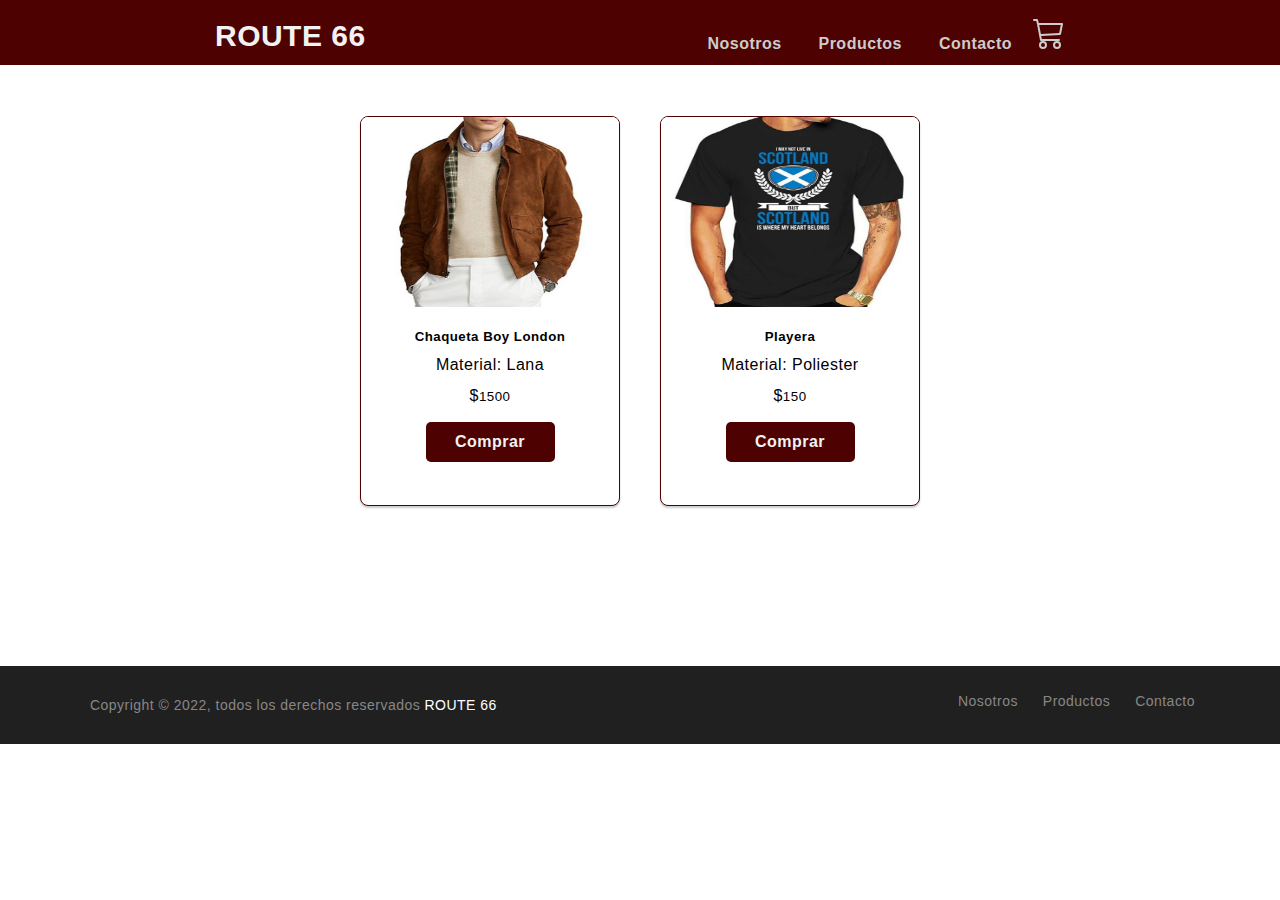
==== productos.html @ 498e1341 "Iniciando proyecto" ====
<!doctype html>
<html lang="en">
  <head>
    <meta charset="utf-8">
    <meta name="viewport" content="width=device-width, initial-scale=1.0">
    <title>Productos</title>
    <link href="assets/css/style.css" rel="stylesheet" type="text/css">
  </head>
  <body>
    <header>
      <div class="menu logo-nav">
        <a href="index.html" class="logo">ROUTE 66</a>
        <label class="menu-icon"><span class="fas fa-bars icomin"></span></label>
        <nav class="navigation">
          <ul>
            <li><a href="nosotros.html">Nosotros</a></li>
            <li><a href="productos.html">Productos</a></li>
            <li><a href="contacto.html">Contacto</a></li>

            <li class="car" >
              <svg class="bi bi-cart3" width="2em" height="2em" viewBox="0 0 16 16" fill="currentColor" xmlns="http://www.w3.org/2000/svg">
                <path fill-rule="evenodd" d="M0 1.5A.5.5 0 0 1 .5 1H2a.5.5 0 0 1 .485.379L2.89 3H14.5a.5.5 0 0 1 .49.598l-1 5a.5.5 0 0 1-.465.401l-9.397.472L4.415 11H13a.5.5 0 0 1 0 1H4a.5.5 0 0 1-.491-.408L2.01 3.607 1.61 2H.5a.5.5 0 0 1-.5-.5zM3.102 4l.84 4.479 9.144-.459L13.89 4H3.102zM5 12a2 2 0 1 0 0 4 2 2 0 0 0 0-4zm7 0a2 2 0 1 0 0 4 2 2 0 0 0 0-4zm-7 1a1 1 0 1 0 0 2 1 1 0 0 0 0-2zm7 0a1 1 0 1 0 0 2 1 1 0 0 0 0-2z"/>
              </svg>
                <div id="carrito" class="dropdown-menu">
                  <table id="lista-carrito" class="table">
                      <thead>
                          <tr>
                              <th>Imagen</th>
                              <th>Nombre</th>
                              <th>Precio</th>
                              <th></th>
                          </tr>
                      </thead>
                      <tbody></tbody>
                  </table>

                  <a href="#" id="vaciar-carrito" class="button-vaciar">Vaciar Carrito</a>
                  <a href="#" id="procesar-pedido" class="button-pedido">Procesar Compra</a>
              </div>
            </li>
          </ul>
        </nav>
      </div>
    </header>


<main>

        <div class="modal" id="modal">
          <div class="modal-content">
            <img src="" alt="" class="modal-img" id="modal-img">
          </div>
          <div class="modal-boton" id="modal-boton">X</div>
        </div>

        <div class="container-productos" id="lista-productos">

          <div class="card">
            <img src="assets/img/Productos/PLAYERA1.jpg" class="card-img">
            <p></p>
            <h5>Chaqueta Boy London</h5>
            <p>Material: Lana</p>
            <p>$<small class="precio">1500</small></p>
            <p></p>
            <a href="#" class="button agregar-carrito" data-id="1">Comprar</a>
          </div>

          <div class="card">
            <img src="assets/img/Productos/PLAYERAS2.jpg" class="card-img">
            <p></p>
            <h5>Playera</h5>
            <p>Material: Poliester</p>
            <p>$<small class="precio">150</small></p>
            <p></p>
            <a href="#" class="button agregar-carrito" data-id="2">Comprar</a>
          </div>
        </div>

</main>
<p></p>
<p></p>
<p></p>
<p></p>
<p></p>
<p></p>
<p></p>
<p></p>
<p></p>
<p></p>
<p></p>
<p></p>
<p></p>
<p></p>

<footer class="footer-section">
  <div class="copyright-area">
      <div class="container-footer">
          <div class="row-footer">
              <div class="col-xl-6 col-lg-6 text-center text-lg-left">
                  <div class="copyright-text">
                      <p>Copyright &copy; 2022, todos los derechos reservados <a href="index.html">ROUTE 66</a></p>
                  </div>
              </div>
              <div class="col-xl-6 col-lg-6 d-none d-lg-block text-right">
                  <div class="footer-menu">
                      <ul>
                          <li><a href="nosotros.html">Nosotros</a></li>
                          <li><a href="productos.html">Productos</a></li>
                          <li><a href="contacto.html">Contacto</a></li>
                      </ul>
                  </div>
              </div>
          </div>
      </div>
  </div>
</footer> 


    <script src="https://kit.fontawesome.com/a076d05399.js"></script>
    <script  src="https://code.jquery.com/jquery-3.4.1.js"></script>
    <script src="https://cdn.jsdelivr.net/npm/sweetalert2@10"></script>
    <script  src="assets/js/scripts.js"></script>
    <script src="assets/js/carrito.js"></script>
    <script src="assets/js/pedido.js"></script>
    <script src="assets/js/compra.js"></script>
    <script src="assets/js/vista.js"></script>
</body>
</html>
---- assets/css/style.css ----
*{
    margin: 0;
    padding: 0;
    box-sizing: border-box;
    font-family: sans-serif;
    letter-spacing: 0.03rem;
    line-height: 1.3;
}

p{
    padding: 5px;
}

img{
    border-radius: 4px;
}

.button{
    background: #4d0101;
    text-decoration: none;
    padding: 15px;
    margin-top: 15px;
    border-radius: 5px;
    color:  #f2f2f2;
    font-weight: 700;
}

.button-add{
    background: #1aff12;
    text-decoration: none;
    padding: 15px;
    margin-top: 15px;
    border-radius: 5px;
    color:  #000000;
    font-weight: 700;
}

.button-shop{
    background: #5b0e88;
    text-decoration: none;
    padding: 15px;
    margin-top: 8px;
    border-radius: 5px;
    color:  #f2f2f2;
    font-weight: 700;
}

.button-delete{
    background: #5b0e88;
    text-decoration: none;
    padding: 15px;
    margin-top: 15px;
    border-radius: 5px;
    color:  #f2f2f2;
    font-weight: 700;
}

.button:hover{
    cursor: pointer;
    text-decoration: none;
    background-color: #b4b2b0;
    color: #f2f2f2;
}


/*menu*/
header{
    background:#4d0101;
    color:#f2f2f2;
    padding: 1rem 0;
    position: fixed;
    left: 0;
    top:0;
    right: 0;
    height: 65px;
}
header a{
    color: #cccccc;
    text-decoration: none;
}
.menu{
    width: 95%;
    max-width: 850px;
    margin: 0 auto;
}
.logo-nav{
    display: flex;
    justify-content: space-between;
    align-items: center;
    flex-wrap: wrap;
}
.logo{
    color: #f2f2f2;
    font-size: 30px;
    font-weight: 700;
}
.menu-icon{
    display: none;
}
.navigation ul{
    margin:0;
    padding: 0;
    list-style: none;
}
.navigation ul li{
    display: inline-block;
}
.navigation ul li a{
    display: block;
    padding: 0 1rem;
    font-weight: 700;
}
.navigation ul li a:hover{
    color: #f2f2f2;
}
.icomin{
    color: #cccccc;
}
.icomin:hover{
    color: #f2f2f2;
}
.bi-cart3{
    color: #cccccc;
    cursor: pointer;
}
.bi-cart3:hover{
    color: #f2f2f2;
}
.car{
    position: relative;
}

/*menu-carrito*/
.dropdown-menu{
    position: absolute;
    top: 100%;
    right: 0;
    display: none;
    height: 400px;
    min-width: 10rem;
    padding: .5rem 0;
    margin: .125rem 0 0;
    font-size: 1rem;
    color: #212529;
    text-align: left;
    list-style: none;
    background-color: #fff;
    background-clip: padding-box;
    border: 1px solid rgba(0,0,0,.15);
    border-radius: .25rem;
    overflow-y: scroll;
}
#vaciar-carrito, #procesar-pedido {
    padding: 8px;
    margin-top:2px;
    text-align: center;
}
.dropdown-menu.show {
    display: block;
}
.button-vaciar{
    background:#17A2B8;
    text-decoration: none;
    padding: 15px;
    margin-top: 15px;
    border-radius: 5px;
    color:  #f2f2f2;
    font-weight: 700;
}
.button-vaciar:hover{
    cursor: pointer;
    text-decoration: none;
    background-color: #0c505a;
    color: #f2f2f2;
}
.button-pedido{
    background:#28A745;
    text-decoration: none;
    padding: 15px;
    margin-top: 15px;
    border-radius: 5px;
    color:  #f2f2f2;
    font-weight: 700;
}
.button-pedido:hover{
    cursor: pointer;
    text-decoration: none;
    background-color: #1e612e;
    color: #f2f2f2;
}


main{
    padding-top: 6rem;
}

/*slider*/
.slider{
    padding-top: 4rem;
    width: 100%;
    margin: auto;
    overflow: hidden;
}
.slider ul{
    display:flex;
    padding: 0;
    width: 300%;
    animation: cambio 20s infinite;
    animation-direction: alternate;
    animation-timing-function:linear;
}
.slider li{
    list-style: none;
    width: 100%;
}
.slider img{
    width: 100%;
}

@keyframes cambio{
    0%{margin-left: 0;}
    30%{margin-left:0;}

    35%{margin-left: -100%;}
    65%{margin-left: -100%;}

    70%{margin-left: -200%;}
    100%{margin-left: -200%;}
}


/*circulo imagenes*/
.container-circulos{
    /* display:flex; */
    width: 100%;
    padding: 20px;
}
.container-imagen{
    width: 33%;
    display:inline-block; 
    align-items: center;
    flex-direction: column;
    text-align:center;
    padding: 20px;
}
.container-imagen h2{
    font-weight: 600;
}
.circulo{    
    width: 60%;
    border-radius: 50%;
    border:2px solid  #000000;
    box-shadow: 0 2px 2px rgba(0,0,0,0.2);
}
.ver-todo{
    margin: 50px 0;
    width: 100%;
    text-align: center;
}
.contenedor-columna{
    width: 100%;
    max-width: 1200px;
    height: auto;
    display: flex;
    flex-wrap: wrap;
    justify-content: center;
    margin: auto;
}


/*Vista Admin*/
.container-contacto{
    background-image: url("../img/");
    background-size: 100vw 100vh;
    background-attachment: fixed;
    margin:0;
    padding: 6rem 0;
}
.container-contacto form{
   
    width: 450px;
    margin:auto;
    background:rgba(0,0,0,0.4);
    padding: 10px 20px;
    box-sizing: border-box;
    margin-top: 20px;
    border-radius: 7px;
}  
.container-contacto form h2{
    color: #f2f2f2;
    text-align: center;
    margin:0;
    font-size: 30px;
    margin-bottom: 20px;
    font-weight: 600;
}
.container-contacto form input,textarea{
    width: 100%;
    margin-bottom: 20px;
    padding: 7px;
    box-sizing: border-box;
    font-size: 17px;
    border:none;
}
.container-contacto form textarea{
    min-height: 100px;
    max-height: 200px;
    max-width: 100%;
}

/*Container Unete*/

.container-unete{
    background-image: url("../img/Us.jpg");
    background-size: 100vw 100vh;
    background-attachment:fixed;
    margin-top: auto;
    padding: 15rem 0;
}
.container-unete form{
   
    width: 450px;
    margin:auto;
    background:rgba(0,0,0,0.4);
    padding: 10px 20px;
    box-sizing: border-box;
    margin-top: 20px;
    border-radius: 7px;
}  
.container-unete form h2{
    color: #ffffff;
    text-align: center;
    margin:0;
    font-size: 30px;
    margin-bottom: 20px;
    font-weight: 600;
}

.container-unete form p{
    color: #ffffff;
    text-align: center;
    margin:0;
    font-size: 30px;
    margin-bottom: 20px;
    font-weight: 500;
}
.container-unete form input,textarea{
    width: 100%;
    margin-bottom: 20px;
    padding: 7px;
    box-sizing: border-box;
    font-size: 17px;
    border:none;
}
.container-unete form textarea{
    min-height: 100px;
    max-height: 200px;
    max-width: 100%;
}

.button-botones-log{

    background:#17A2B8;
    text-decoration: none;
    padding: 10px;
    margin-top: 15px;
    border-radius: 5px;
    color:  #f2f2f2;
    font-weight: 700;

}


.container-admin{
    background-image: url("../img/portadaadmin.jpg");
    background-size: 100vw 100vh;
    background-attachment:fixed;
    margin-top: auto;
    padding: 15rem 0;
}
.container-admin form{
   
    width: 450px;
    margin:auto;
    background:rgba(0,0,0,0.4);
    padding: 10px 20px;
    box-sizing: border-box;
    margin-top: 20px;
    border-radius: 7px;
}  
.container-admin form h2{
    color: #ffffff;
    text-align: center;
    margin:0;
    font-size: 30px;
    margin-bottom: 20px;
    font-weight: 600;
}

.container-admin form p{
    color: #ffffff;
    text-align: center;
    margin:0;
    font-size: 30px;
    margin-bottom: 20px;
    font-weight: 500;
}
.container-admin form input,textarea{
    width: 100%;
    margin-bottom: 20px;
    padding: 7px;
    box-sizing: border-box;
    font-size: 17px;
    border:none;
}
.container-admin form textarea{
    min-height: 100px;
    max-height: 200px;
    max-width: 100%;
}

.button-botones-log{

    background:#17A2B8;
    text-decoration: none;
    padding: 10px;
    margin-top: 15px;
    border-radius: 5px;
    color:  #f2f2f2;
    font-weight: 700;

}

/*Vista Agrega Porducto*/
.container-mn{
    background-image: url("../img/agregarproducto.jpg");
    background-size: 100vw 100vh;
    background-attachment:fixed;
    margin-top: auto;
    padding: 15rem 0;
}
.container-mn form{
   
    width: 450px;
    margin:auto;
    background:rgba(167, 159, 159, 0.4);
    padding: 10px 20px;
    box-sizing: border-box;
    margin-top: 20px;
    border-radius: 7px;
}  
.container-mn form h2{
    color: #ffffff;
    text-align: center;
    margin:0;
    font-size: 30px;
    margin-bottom: 20px;
    font-weight: 600;
}

.container-mn form input,textarea{
    width: 100%;
    margin-bottom: 20px;
    padding: 7px;
    box-sizing: border-box;
    font-size: 17px;
    border:none;
}
.container-mn form textarea{
    min-height: 100px;
    max-height: 200px;
    max-width: 100%;
}

.button-botones-log{

    background:#17A2B8;
    text-decoration: none;
    padding: 10px;
    margin-top: 15px;
    border-radius: 5px;
    color:  #f2f2f2;
    font-weight: 700;
}

.exit{
    background: #ff0000;
    text-decoration: none;
    padding: 15px;
    margin-top: 15px;
    border-radius: 5px;
    color:  #ffffff;
    font-weight: 700;
}
/*productos-modal*/
.modal{
    width: 100%;
    min-height: 100vh;
    background: rgba(0,0,0,0.9);
    position: fixed;
    top: 0;
    left: 0;
    display: none;
}
.modal-content{
    display: flex;
    justify-content: center;
    align-items: center;
    height: 100vh;
}
.modal-img{
    width: 50%;
}
.modal-boton{
    position: absolute;
    top: 10px;
    right:10px;
    color:white;
    cursor: pointer;
    font-weight: bold;
    width: 50px;
    height: 50px;
    line-height: 50px;
    background:#DF691A;
    font-size: 2em;
    text-align: center;
    border-radius: 50%;
    font-family: monospace;
}
.modal-open{
    display: block;
}

/*productos-card*/
.container-productos{
    width: 100%;
    max-width: 1200px;
    height: auto;
    display: flex;
    flex-wrap: wrap;
    justify-content: center;
    margin: auto;
}
.container-productos .card{
    width: 260px;
    height: 390px;
    background: #ffffff;
    color:#000000;
    border-radius: 8px;
    border:1px solid  #4d0101;
    box-shadow: 0 2px 2px rgba(0,0,0,0.2);
    overflow: hidden;
    margin: 20px;
    text-align: center;
    align-items: center;
    transition: all 0.25s;
}
.container-productos .card:hover{
    transform: translateY(-15px);
    box-shadow: 0 12px 16px rgba(0,0,0,0.2);
}
.container-productos .card img{
    width: 260px;
    height: 190px;
    cursor: pointer;
}
.container-productos .card h5{
    font-weight: 600;
    padding: 5px;
}
.container-productos .card p{
    padding-top: 5px;
}
.container-productos .card a{
    padding:10px;
    display: block;
    width: 50%;
    margin: 0 auto;
}


/*contenido*/
.container{
    width: 100%;
    max-width: 1200px;
    height: auto;
    display: flex;
    flex-wrap: wrap;
    justify-content: center;
    margin: 5% auto;
    
    min-height: 100vh;
    grid-template-rows: auto 1fr auto;

}


/*columnas*/
.columna1{
    width: 50%;
    /* float: left;
    padding-left: 25px; */
    text-align: center;
}
.columna2{
    width: 40%;
    float: right; 
}
.columna2 img{
    width: 450px;
  
}


/*carrito*/
#cargando{
    display: none;
}
.container-carrito h2{
    text-align: center;
    font-size: 30px;
    margin-bottom: 20px;
    font-weight: 600;
}
.container-carrito form{
    width: 650px;
    margin:auto;
    padding: 10px 20px;
}
.container-carrito form .contenido{
    
    padding: 10px 20px;
}
.container-carrito form .titulo{
    font-size: 20px;
    font-weight: 200;    
}
.container-carrito form .titulo input{
    width: 100%;
    margin-bottom: 20px;
    padding: 7px;
    box-sizing: border-box;
    font-size: 17px;
    border-radius: 8px;
    border:1px solid  #DF691A;
}
#total{
    border: 0; 
    font-weight: bold;
    font-size: 20px;
    text-align: center;
}
#procesar-compra{
    border: 0;
    height: 49px;
    font-size: 16px;
    outline: none;
    margin: 50px;
}
#volver{
    margin: 48px;
}
.botones-envio{
    display: flex;
    align-items: center;
    justify-content: center;
}


.tabla {
    width: 100%;
    max-width: 100%;
    margin-bottom: 1rem;
    background-color: transparent;
    border-collapse: collapse;
}
.tabla td, .tabla th {
    padding: .75rem;
    border-top: 1px solid #dee2e6;
    text-align: center;

}
.tabla thead th {
    vertical-align: bottom;
    border-bottom: 2px solid #dee2e6;
}


/*footer*/
.footer-menu ul {
    margin: 0px;
    padding: 0px;
}
.container-footer {
    max-width: 1140px;
}
.copyright-area{
  background: #202020;
  padding: 25px 0;
}
.copyright-text p {
  margin: 0;
  font-size: 14px;
  color: #878787;
}
.copyright-text p a{
  color: #ffffff;
  text-decoration: none;
}
.footer-menu li {
  display: inline-block;
  margin-left: 20px;
}
.footer-menu li:hover a{
  color: #ff5e14;
}
.footer-menu li a {
  font-size: 14px;
  color: #878787;
  text-decoration: none;
}
.row-footer {
    display: -ms-flexbox;
    display: flex;
    -ms-flex-wrap: wrap;
    flex-wrap: wrap;
    margin-right: -15px;
    margin-left: -15px;
}
.text-lg-left {
    text-align: left !important;
}
.text-right {
    text-align: right !important;
}
.col-xl-6 {
    -ms-flex: 0 0 50%;
    flex: 0 0 50%;
    max-width: 50%;
}
.d-lg-block {
    display: block !important;
}

.col-xl-6{
	    position: relative;
    width: 100%;
    min-height: 1px;
    padding-right: 15px;
    padding-left: 15px;
}

*, ::after, ::before {
    box-sizing: border-box;
}
.container-footer {
    width: 100%;
    padding-right: 15px;
    padding-left: 15px;
    margin-right: auto;
    margin-left: auto;
}


@media (max-width: 800px) {

    /*menu*/
    .menu-icon{
        display: block;
        cursor: pointer;
        padding: 0.5rem 1rem;
    }
    .navigation{
        width: 100%;
        margin-top: 1rem;
    }
    .navigation ul{
        display: none;
    }
    .navigation ul.show{
        display: block;
    }
    .navigation ul li{
        display: block;
    }
    .navigation ul li a{
        display: block;
        padding: 0.5rem 0;
    }
    .navigation ul li a:hover{
        color: #f2f2f2;
    }

    header{
        height: auto;
    }

    /*menu-carrito*/
    .dropdown-menu{
        left: 0;
        height: 250px;
    }


    /*slider*/
    .slider{
        padding-top: 5rem;
    }


    /*circulo imagenes*/
    .container-imagen{
        width: 70%;
        display: block;
        margin: 0 auto;
    }


    /*contacto*/
    .container-contacto form{
        width: 100%;
    }


    /*columnas*/
    .columna1{
        width: 100%;
        float: none;
        margin-bottom: 20px;
    }
    .columna2{
        width: 100%;
        float: none;
        text-align: center;   
    }
    .columna2 img{
        width: 300px;
    }

    /*carrito*/
    .container-carrito form{
        width:100%;
    }
    .tabla td, .tabla th {
        padding: .1rem;
    }  
}
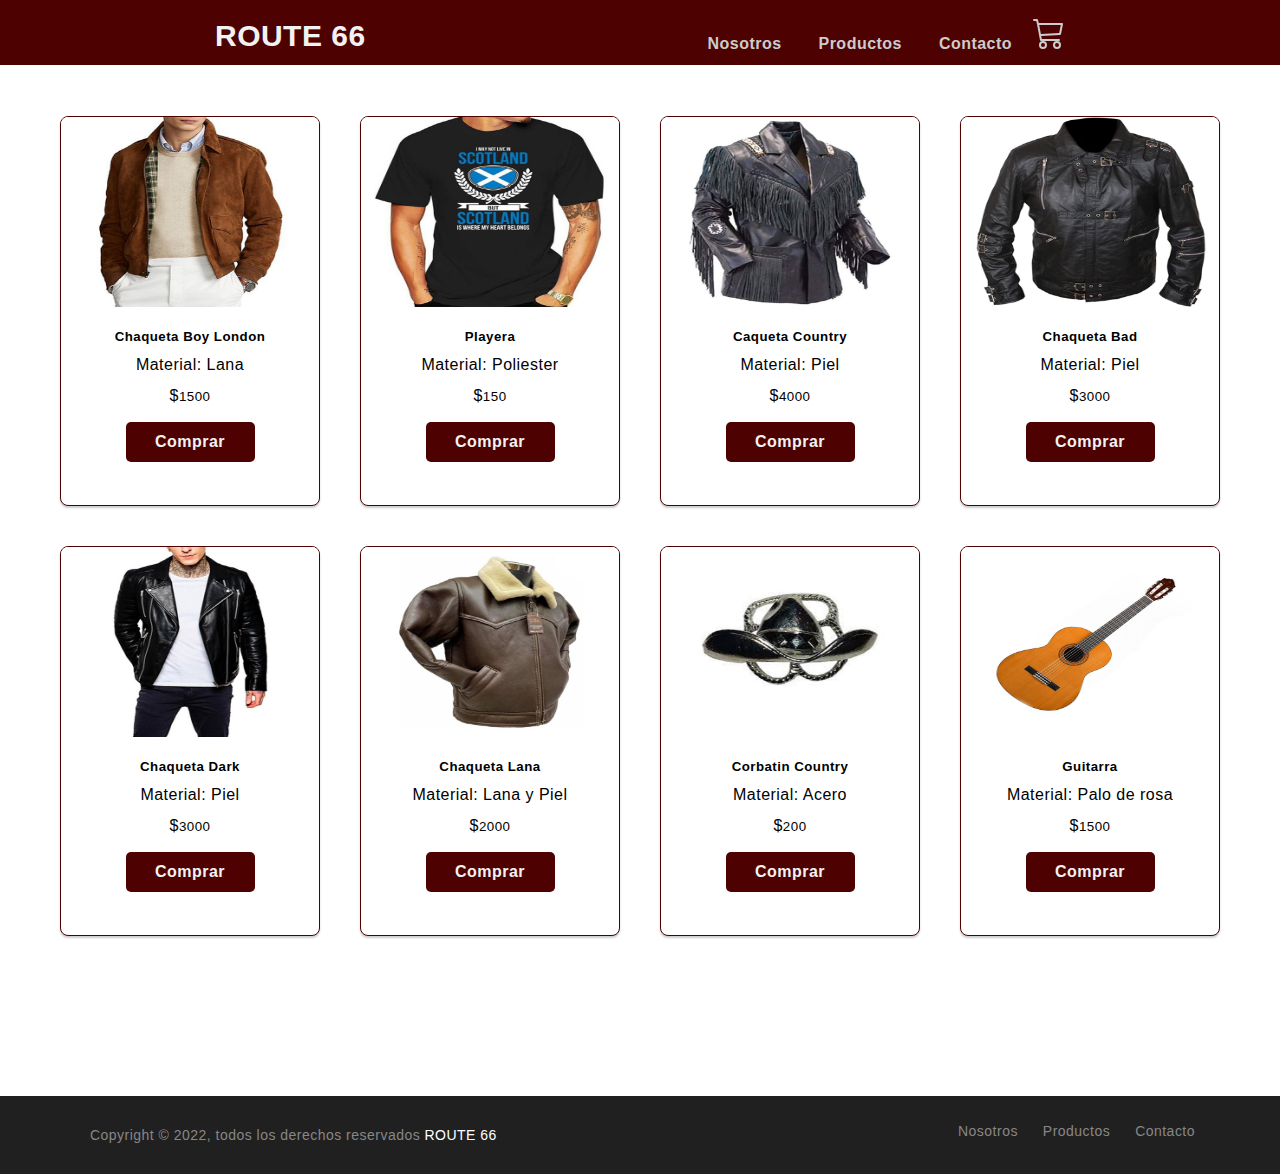
==== commit 4f411b96: "Proyecto Finalizado" ====
--- a/productos.html
+++ b/productos.html
@@ -74,7 +74,76 @@
             <p></p>
             <a href="#" class="button agregar-carrito" data-id="2">Comprar</a>
           </div>
+
+          <div class="card">
+            <img src="assets/img/Productos/chaqueta.jpg" class="card-img">
+            <p></p>
+            <h5>Caqueta Country</h5>
+            <p>Material: Piel</p>
+            <p>$<small class="precio">4000</small></p>
+            <p></p>
+            <a href="#" class="button agregar-carrito" data-id="2">Comprar</a>
+          </div>
+
+          <div class="card">
+            <img src="assets/img/Productos/chaquetaBad.jpg" class="card-img">
+            <p></p>
+            <h5>Chaqueta Bad</h5>
+            <p>Material: Piel</p>
+            <p>$<small class="precio">3000</small></p>
+            <p></p>
+            <a href="#" class="button agregar-carrito" data-id="2">Comprar</a>
+          </div>
+
+          <div class="card">
+            <img src="assets/img/Productos/chaqueta2.jpg" class="card-img">
+            <p></p>
+            <h5>Chaqueta Dark</h5>
+            <p>Material: Piel</p>
+            <p>$<small class="precio">3000</small></p>
+            <p></p>
+            <a href="#" class="button agregar-carrito" data-id="2">Comprar</a>
+          </div>
+
+          <div class="card">
+            <img src="assets/img/Productos/chaqueta3.jpg" class="card-img">
+            <p></p>
+            <h5>Chaqueta Lana</h5>
+            <p>Material: Lana y Piel</p>
+            <p>$<small class="precio">2000</small></p>
+            <p></p>
+            <a href="#" class="button agregar-carrito" data-id="2">Comprar</a>
+          </div>
+
+          <div class="card">
+            <img src="assets/img/Productos/corbatin.jpg" class="card-img">
+            <p></p>
+            <h5>Corbatin Country</h5>
+            <p>Material: Acero</p>
+            <p>$<small class="precio">200</small></p>
+            <p></p>
+            <a href="#" class="button agregar-carrito" data-id="2">Comprar</a>
+          </div>
+
+          <div class="card">
+            <img src="assets/img/Productos/guitarra.jpg" class="card-img">
+            <p></p>
+            <h5>Guitarra</h5>
+            <p>Material: Palo de rosa</p>
+            <p>$<small class="precio">1500</small></p>
+            <p></p>
+            <a href="#" class="button agregar-carrito" data-id="2">Comprar</a>
+          </div>
+
+
+
+
+
         </div>
+
+
+
+
 
 </main>
 <p></p>
